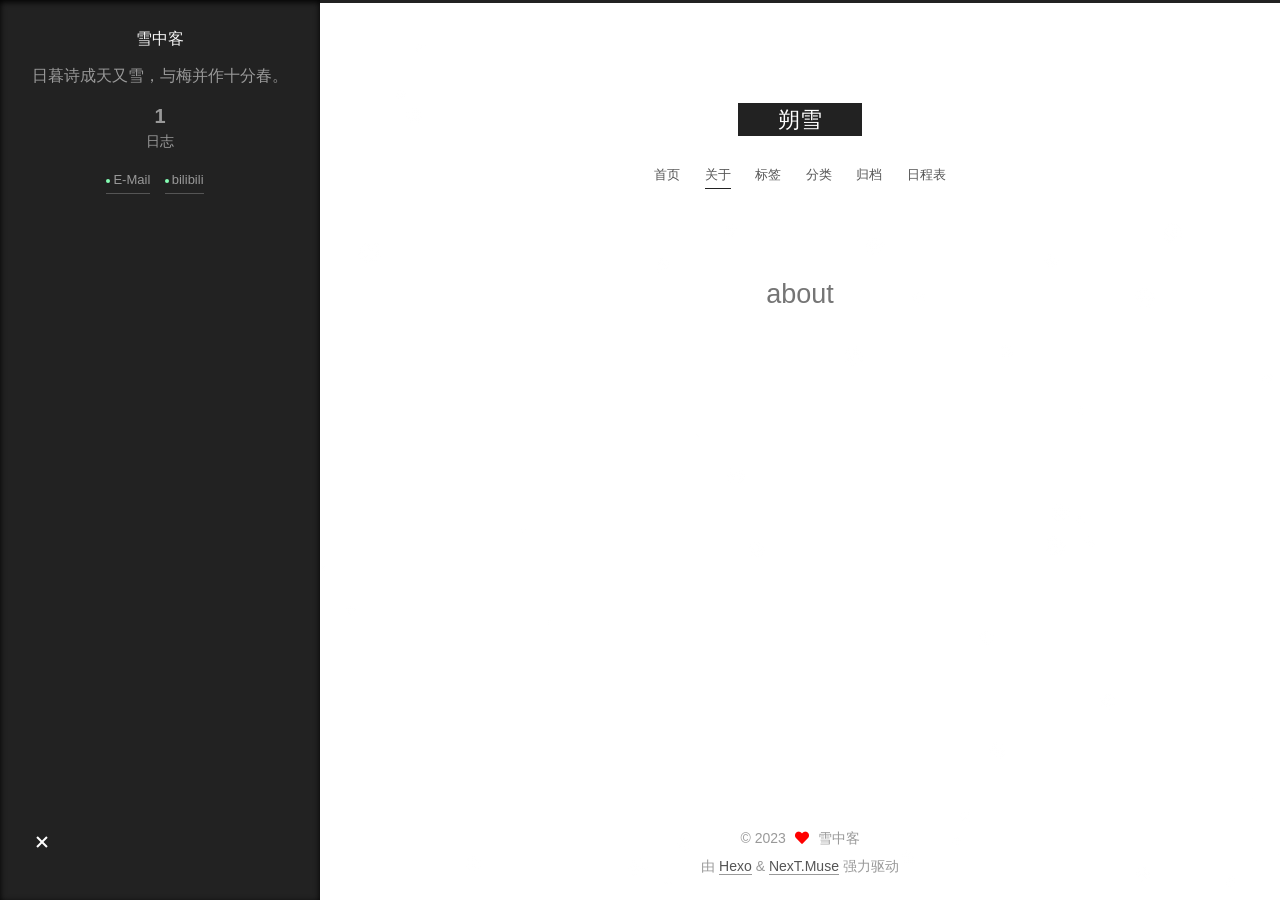
==== about/index.html @ 0c31af94 "Site updated: 2023-11-02 20:45:07" ====
<!DOCTYPE html>
<html lang="zh-CN">
<head>
  <meta charset="UTF-8">
<meta name="viewport" content="width=device-width, initial-scale=1, maximum-scale=2">
<meta name="theme-color" content="#222">
<meta name="generator" content="Hexo 7.0.0">
  <link rel="apple-touch-icon" sizes="180x180" href="/images/apple-touch-icon-next.png">
  <link rel="icon" type="image/png" sizes="32x32" href="/images/favicon-32x32-next.png">
  <link rel="icon" type="image/png" sizes="16x16" href="/images/favicon-16x16-next.png">
  <link rel="mask-icon" href="/images/logo.svg" color="#222">

<link rel="stylesheet" href="/css/main.css">

<link rel="stylesheet" href="//fonts.googleapis.com/css?family=Noto Serif SC:300,300italic,400,400italic,700,700italic&display=swap&subset=latin,latin-ext">
<link rel="stylesheet" href="/lib/font-awesome/css/all.min.css">

<script id="hexo-configurations">
    var NexT = window.NexT || {};
    var CONFIG = {"hostname":"example.com","root":"/","scheme":"Muse","version":"7.8.0","exturl":false,"sidebar":{"position":"left","display":"always","padding":18,"offset":12,"onmobile":false},"copycode":{"enable":false,"show_result":false,"style":null},"back2top":{"enable":true,"sidebar":false,"scrollpercent":false},"bookmark":{"enable":false,"color":"#222","save":"auto"},"fancybox":false,"mediumzoom":false,"lazyload":false,"pangu":false,"comments":{"style":"tabs","active":null,"storage":true,"lazyload":false,"nav":null},"algolia":{"hits":{"per_page":10},"labels":{"input_placeholder":"Search for Posts","hits_empty":"We didn't find any results for the search: ${query}","hits_stats":"${hits} results found in ${time} ms"}},"localsearch":{"enable":false,"trigger":"auto","top_n_per_article":1,"unescape":false,"preload":false},"motion":{"enable":true,"async":false,"transition":{"post_block":"fadeIn","post_header":"slideDownIn","post_body":"slideDownIn","coll_header":"slideLeftIn","sidebar":"slideUpIn"}},"path":"search.xml"};
  </script>

  <meta name="description" content="日暮诗成天又雪，与梅并作十分春。">
<meta property="og:type" content="website">
<meta property="og:title" content="about">
<meta property="og:url" content="http://example.com/about/index.html">
<meta property="og:site_name" content="朔雪">
<meta property="og:description" content="日暮诗成天又雪，与梅并作十分春。">
<meta property="og:locale" content="zh_CN">
<meta property="article:published_time" content="2023-11-02T12:35:15.000Z">
<meta property="article:modified_time" content="2023-11-02T12:35:15.923Z">
<meta property="article:author" content="雪中客">
<meta name="twitter:card" content="summary">

<link rel="canonical" href="http://example.com/about/">


<script id="page-configurations">
  // https://hexo.io/docs/variables.html
  CONFIG.page = {
    sidebar: "",
    isHome : false,
    isPost : false,
    lang   : 'zh-CN'
  };
</script>

  <title>about | 朔雪
</title>
  






  <noscript>
  <style>
  .use-motion .brand,
  .use-motion .menu-item,
  .sidebar-inner,
  .use-motion .post-block,
  .use-motion .pagination,
  .use-motion .comments,
  .use-motion .post-header,
  .use-motion .post-body,
  .use-motion .collection-header { opacity: initial; }

  .use-motion .site-title,
  .use-motion .site-subtitle {
    opacity: initial;
    top: initial;
  }

  .use-motion .logo-line-before i { left: initial; }
  .use-motion .logo-line-after i { right: initial; }
  </style>
</noscript>

</head>

<body itemscope itemtype="http://schema.org/WebPage">
  <div class="container use-motion">
    <div class="headband"></div>

    <header class="header" itemscope itemtype="http://schema.org/WPHeader">
      <div class="header-inner"><div class="site-brand-container">
  <div class="site-nav-toggle">
    <div class="toggle" aria-label="切换导航栏">
      <span class="toggle-line toggle-line-first"></span>
      <span class="toggle-line toggle-line-middle"></span>
      <span class="toggle-line toggle-line-last"></span>
    </div>
  </div>

  <div class="site-meta">

    <a href="/" class="brand" rel="start">
      <span class="logo-line-before"><i></i></span>
      <h1 class="site-title">朔雪</h1>
      <span class="logo-line-after"><i></i></span>
    </a>
  </div>

  <div class="site-nav-right">
    <div class="toggle popup-trigger">
    </div>
  </div>
</div>




<nav class="site-nav">
  <ul id="menu" class="main-menu menu">
        <li class="menu-item menu-item-home">

    <a href="/" rel="section">首页</a>

  </li>
        <li class="menu-item menu-item-about">

    <a href="/about/" rel="section">关于</a>

  </li>
        <li class="menu-item menu-item-tags">

    <a href="/tags/" rel="section">标签</a>

  </li>
        <li class="menu-item menu-item-categories">

    <a href="/categories/" rel="section">分类</a>

  </li>
        <li class="menu-item menu-item-archives">

    <a href="/archives/" rel="section">归档</a>

  </li>
        <li class="menu-item menu-item-schedule">

    <a href="/schedule/" rel="section">日程表</a>

  </li>
  </ul>
</nav>




</div>
    </header>

    
  <div class="back-to-top">
    <i class="fa fa-arrow-up"></i>
    <span>0%</span>
  </div>


    <main class="main">
      <div class="main-inner">
        <div class="content-wrap">
          
  
  

          <div class="content page posts-expand">
            

    
    
    
    <div class="post-block" lang="zh-CN">
      <header class="post-header">

<h1 class="post-title" itemprop="name headline">about
</h1>

<div class="post-meta">
  

</div>

</header>

      
      
      
      <div class="post-body">
          
      </div>
      
      
      
    </div>
    

    
    
    


          </div>
          

<script>
  window.addEventListener('tabs:register', () => {
    let { activeClass } = CONFIG.comments;
    if (CONFIG.comments.storage) {
      activeClass = localStorage.getItem('comments_active') || activeClass;
    }
    if (activeClass) {
      let activeTab = document.querySelector(`a[href="#comment-${activeClass}"]`);
      if (activeTab) {
        activeTab.click();
      }
    }
  });
  if (CONFIG.comments.storage) {
    window.addEventListener('tabs:click', event => {
      if (!event.target.matches('.tabs-comment .tab-content .tab-pane')) return;
      let commentClass = event.target.classList[1];
      localStorage.setItem('comments_active', commentClass);
    });
  }
</script>

        </div>
          
  
  <div class="toggle sidebar-toggle">
    <span class="toggle-line toggle-line-first"></span>
    <span class="toggle-line toggle-line-middle"></span>
    <span class="toggle-line toggle-line-last"></span>
  </div>

  <aside class="sidebar">
    <div class="sidebar-inner">

      <ul class="sidebar-nav motion-element">
        <li class="sidebar-nav-toc">
          文章目录
        </li>
        <li class="sidebar-nav-overview">
          站点概览
        </li>
      </ul>

      <!--noindex-->
      <div class="post-toc-wrap sidebar-panel">
      </div>
      <!--/noindex-->

      <div class="site-overview-wrap sidebar-panel">
        <div class="site-author motion-element" itemprop="author" itemscope itemtype="http://schema.org/Person">
  <p class="site-author-name" itemprop="name">雪中客</p>
  <div class="site-description" itemprop="description">日暮诗成天又雪，与梅并作十分春。</div>
</div>
<div class="site-state-wrap motion-element">
  <nav class="site-state">
      <div class="site-state-item site-state-posts">
          <a href="/archives/">
        
          <span class="site-state-item-count">1</span>
          <span class="site-state-item-name">日志</span>
        </a>
      </div>
  </nav>
</div>
  <div class="links-of-author motion-element">
      <span class="links-of-author-item">
        <a href="/shuoxue2023@163.com" title="E-Mail → shuoxue2023@163.com">E-Mail</a>
      </span>
      <span class="links-of-author-item">
        <a href="https://space.bilibili.com/1996115089" title="bilibili → https:&#x2F;&#x2F;space.bilibili.com&#x2F;1996115089" rel="noopener" target="_blank">bilibili</a>
      </span>
  </div>



      </div>

    </div>
  </aside>
  <div id="sidebar-dimmer"></div>


      </div>
    </main>

    <footer class="footer">
      <div class="footer-inner">
        

        

<div class="copyright">
  
  &copy; 
  <span itemprop="copyrightYear">2023</span>
  <span class="with-love">
    <i class="fa fa-heart"></i>
  </span>
  <span class="author" itemprop="copyrightHolder">雪中客</span>
</div>
  <div class="powered-by">由 <a href="https://hexo.io/" class="theme-link" rel="noopener" target="_blank">Hexo</a> & <a href="https://muse.theme-next.org/" class="theme-link" rel="noopener" target="_blank">NexT.Muse</a> 强力驱动
  </div>

        








      </div>
    </footer>
  </div>

  
  <script src="/lib/anime.min.js"></script>
  <script src="/lib/velocity/velocity.min.js"></script>
  <script src="/lib/velocity/velocity.ui.min.js"></script>

<script src="/js/utils.js"></script>

<script src="/js/motion.js"></script>


<script src="/js/schemes/muse.js"></script>


<script src="/js/next-boot.js"></script>




  















  

  

</body>
</html>

<script type="text/javascript" src="\js\snow.js"></script>
---- css/main.css ----
:root {
  --body-bg-color: #fff;
  --content-bg-color: #fff;
  --card-bg-color: #f5f5f5;
  --text-color: #555;
  --blockquote-color: #666;
  --link-color: #555;
  --link-hover-color: #222;
  --brand-color: #fff;
  --brand-hover-color: #fff;
  --table-row-odd-bg-color: #f9f9f9;
  --table-row-hover-bg-color: #f5f5f5;
  --menu-item-bg-color: #f5f5f5;
  --btn-default-bg: #222;
  --btn-default-color: #fff;
  --btn-default-border-color: #222;
  --btn-default-hover-bg: #fff;
  --btn-default-hover-color: #222;
  --btn-default-hover-border-color: #222;
}
html {
  line-height: 1.15; /* 1 */
  -webkit-text-size-adjust: 100%; /* 2 */
}
body {
  margin: 0;
}
main {
  display: block;
}
h1 {
  font-size: 2em;
  margin: 0.67em 0;
}
hr {
  box-sizing: content-box; /* 1 */
  height: 0; /* 1 */
  overflow: visible; /* 2 */
}
pre {
  font-family: monospace, monospace; /* 1 */
  font-size: 1em; /* 2 */
}
a {
  background: transparent;
}
abbr[title] {
  border-bottom: none; /* 1 */
  text-decoration: underline; /* 2 */
  text-decoration: underline dotted; /* 2 */
}
b,
strong {
  font-weight: bolder;
}
code,
kbd,
samp {
  font-family: monospace, monospace; /* 1 */
  font-size: 1em; /* 2 */
}
small {
  font-size: 80%;
}
sub,
sup {
  font-size: 75%;
  line-height: 0;
  position: relative;
  vertical-align: baseline;
}
sub {
  bottom: -0.25em;
}
sup {
  top: -0.5em;
}
img {
  border-style: none;
}
button,
input,
optgroup,
select,
textarea {
  font-family: inherit; /* 1 */
  font-size: 100%; /* 1 */
  line-height: 1.15; /* 1 */
  margin: 0; /* 2 */
}
button,
input {
/* 1 */
  overflow: visible;
}
button,
select {
/* 1 */
  text-transform: none;
}
button,
[type='button'],
[type='reset'],
[type='submit'] {
  -webkit-appearance: button;
}
button::-moz-focus-inner,
[type='button']::-moz-focus-inner,
[type='reset']::-moz-focus-inner,
[type='submit']::-moz-focus-inner {
  border-style: none;
  padding: 0;
}
button:-moz-focusring,
[type='button']:-moz-focusring,
[type='reset']:-moz-focusring,
[type='submit']:-moz-focusring {
  outline: 1px dotted ButtonText;
}
fieldset {
  padding: 0.35em 0.75em 0.625em;
}
legend {
  box-sizing: border-box; /* 1 */
  color: inherit; /* 2 */
  display: table; /* 1 */
  max-width: 100%; /* 1 */
  padding: 0; /* 3 */
  white-space: normal; /* 1 */
}
progress {
  vertical-align: baseline;
}
textarea {
  overflow: auto;
}
[type='checkbox'],
[type='radio'] {
  box-sizing: border-box; /* 1 */
  padding: 0; /* 2 */
}
[type='number']::-webkit-inner-spin-button,
[type='number']::-webkit-outer-spin-button {
  height: auto;
}
[type='search'] {
  outline-offset: -2px; /* 2 */
  -webkit-appearance: textfield; /* 1 */
}
[type='search']::-webkit-search-decoration {
  -webkit-appearance: none;
}
::-webkit-file-upload-button {
  font: inherit; /* 2 */
  -webkit-appearance: button; /* 1 */
}
details {
  display: block;
}
summary {
  display: list-item;
}
template {
  display: none;
}
[hidden] {
  display: none;
}
::selection {
  background: #262a30;
  color: #eee;
}
html,
body {
  height: 100%;
}
body {
  background: var(--body-bg-color);
  color: var(--text-color);
  font-family: 'Lato', "PingFang SC", "Microsoft YaHei", sans-serif;
  font-size: 1em;
  line-height: 2;
}
@media (max-width: 991px) {
  body {
    padding-left: 0 !important;
    padding-right: 0 !important;
  }
}
h1,
h2,
h3,
h4,
h5,
h6 {
  font-family: 'Lato', "PingFang SC", "Microsoft YaHei", sans-serif;
  font-weight: bold;
  line-height: 1.5;
  margin: 20px 0 15px;
}
h1 {
  font-size: 1.5em;
}
h2 {
  font-size: 1.375em;
}
h3 {
  font-size: 1.25em;
}
h4 {
  font-size: 1.125em;
}
h5 {
  font-size: 1em;
}
h6 {
  font-size: 0.875em;
}
p {
  margin: 0 0 20px 0;
}
a,
span.exturl {
  border-bottom: 1px solid #999;
  color: var(--link-color);
  outline: 0;
  text-decoration: none;
  overflow-wrap: break-word;
  word-wrap: break-word;
  cursor: pointer;
}
a:hover,
span.exturl:hover {
  border-bottom-color: var(--link-hover-color);
  color: var(--link-hover-color);
}
iframe,
img,
video {
  display: block;
  margin-left: auto;
  margin-right: auto;
  max-width: 100%;
}
hr {
  background-image: repeating-linear-gradient(-45deg, #ddd, #ddd 4px, transparent 4px, transparent 8px);
  border: 0;
  height: 3px;
  margin: 40px 0;
}
blockquote {
  border-left: 4px solid #ddd;
  color: var(--blockquote-color);
  margin: 0;
  padding: 0 15px;
}
blockquote cite::before {
  content: '-';
  padding: 0 5px;
}
dt {
  font-weight: bold;
}
dd {
  margin: 0;
  padding: 0;
}
kbd {
  background-color: #f5f5f5;
  background-image: linear-gradient(#eee, #fff, #eee);
  border: 1px solid #ccc;
  border-radius: 0.2em;
  box-shadow: 0.1em 0.1em 0.2em rgba(0,0,0,0.1);
  color: #555;
  font-family: inherit;
  padding: 0.1em 0.3em;
  white-space: nowrap;
}
.table-container {
  overflow: auto;
}
table {
  border-collapse: collapse;
  border-spacing: 0;
  font-size: 0.875em;
  margin: 0 0 20px 0;
  width: 100%;
}
tbody tr:nth-of-type(odd) {
  background: var(--table-row-odd-bg-color);
}
tbody tr:hover {
  background: var(--table-row-hover-bg-color);
}
caption,
th,
td {
  font-weight: normal;
  padding: 8px;
  vertical-align: middle;
}
th,
td {
  border: 1px solid #ddd;
  border-bottom: 3px solid #ddd;
}
th {
  font-weight: 700;
  padding-bottom: 10px;
}
td {
  border-bottom-width: 1px;
}
.btn {
  background: var(--btn-default-bg);
  border: 2px solid var(--btn-default-border-color);
  border-radius: 0;
  color: var(--btn-default-color);
  display: inline-block;
  font-size: 0.875em;
  line-height: 2;
  padding: 0 20px;
  text-decoration: none;
  transition-property: background-color;
  transition-delay: 0s;
  transition-duration: 0.2s;
  transition-timing-function: ease-in-out;
}
.btn:hover {
  background: var(--btn-default-hover-bg);
  border-color: var(--btn-default-hover-border-color);
  color: var(--btn-default-hover-color);
}
.btn + .btn {
  margin: 0 0 8px 8px;
}
.btn .fa-fw {
  text-align: left;
  width: 1.285714285714286em;
}
.toggle {
  line-height: 0;
}
.toggle .toggle-line {
  background: #fff;
  display: inline-block;
  height: 2px;
  left: 0;
  position: relative;
  top: 0;
  transition: all 0.4s;
  vertical-align: top;
  width: 100%;
}
.toggle .toggle-line:not(:first-child) {
  margin-top: 3px;
}
.toggle.toggle-arrow .toggle-line-first {
  left: 50%;
  top: 2px;
  transform: rotate(45deg);
  width: 50%;
}
.toggle.toggle-arrow .toggle-line-middle {
  left: 2px;
  width: 90%;
}
.toggle.toggle-arrow .toggle-line-last {
  left: 50%;
  top: -2px;
  transform: rotate(-45deg);
  width: 50%;
}
.toggle.toggle-close .toggle-line-first {
  transform: rotate(-45deg);
  top: 5px;
}
.toggle.toggle-close .toggle-line-middle {
  opacity: 0;
}
.toggle.toggle-close .toggle-line-last {
  transform: rotate(45deg);
  top: -5px;
}
.highlight,
pre {
  background: #f7f7f7;
  color: #4d4d4c;
  line-height: 1.6;
  margin: 0 auto 20px;
}
pre,
code {
  font-family: consolas, Menlo, monospace, "PingFang SC", "Microsoft YaHei";
}
code {
  background: #eee;
  border-radius: 3px;
  color: #555;
  padding: 2px 4px;
  overflow-wrap: break-word;
  word-wrap: break-word;
}
.highlight *::selection {
  background: #d6d6d6;
}
.highlight pre {
  border: 0;
  margin: 0;
  padding: 10px 0;
}
.highlight table {
  border: 0;
  margin: 0;
  width: auto;
}
.highlight td {
  border: 0;
  padding: 0;
}
.highlight figcaption {
  background: #eff2f3;
  color: #4d4d4c;
  display: flex;
  font-size: 0.875em;
  justify-content: space-between;
  line-height: 1.2;
  padding: 0.5em;
}
.highlight figcaption a {
  color: #4d4d4c;
}
.highlight figcaption a:hover {
  border-bottom-color: #4d4d4c;
}
.highlight .gutter {
  -moz-user-select: none;
  -ms-user-select: none;
  -webkit-user-select: none;
  user-select: none;
}
.highlight .gutter pre {
  background: #eff2f3;
  color: #869194;
  padding-left: 10px;
  padding-right: 10px;
  text-align: right;
}
.highlight .code pre {
  background: #f7f7f7;
  padding-left: 10px;
  width: 100%;
}
.gist table {
  width: auto;
}
.gist table td {
  border: 0;
}
pre {
  overflow: auto;
  padding: 10px;
}
pre code {
  background: none;
  color: #4d4d4c;
  font-size: 0.875em;
  padding: 0;
  text-shadow: none;
}
pre .deletion {
  background: #fdd;
}
pre .addition {
  background: #dfd;
}
pre .meta {
  color: #eab700;
  -moz-user-select: none;
  -ms-user-select: none;
  -webkit-user-select: none;
  user-select: none;
}
pre .comment {
  color: #8e908c;
}
pre .variable,
pre .attribute,
pre .tag,
pre .name,
pre .regexp,
pre .ruby .constant,
pre .xml .tag .title,
pre .xml .pi,
pre .xml .doctype,
pre .html .doctype,
pre .css .id,
pre .css .class,
pre .css .pseudo {
  color: #c82829;
}
pre .number,
pre .preprocessor,
pre .built_in,
pre .builtin-name,
pre .literal,
pre .params,
pre .constant,
pre .command {
  color: #f5871f;
}
pre .ruby .class .title,
pre .css .rules .attribute,
pre .string,
pre .symbol,
pre .value,
pre .inheritance,
pre .header,
pre .ruby .symbol,
pre .xml .cdata,
pre .special,
pre .formula {
  color: #718c00;
}
pre .title,
pre .css .hexcolor {
  color: #3e999f;
}
pre .function,
pre .python .decorator,
pre .python .title,
pre .ruby .function .title,
pre .ruby .title .keyword,
pre .perl .sub,
pre .javascript .title,
pre .coffeescript .title {
  color: #4271ae;
}
pre .keyword,
pre .javascript .function {
  color: #8959a8;
}
.blockquote-center {
  border-left: none;
  margin: 40px 0;
  padding: 0;
  position: relative;
  text-align: center;
}
.blockquote-center .fa {
  display: block;
  opacity: 0.6;
  position: absolute;
  width: 100%;
}
.blockquote-center .fa-quote-left {
  border-top: 1px solid #ccc;
  text-align: left;
  top: -20px;
}
.blockquote-center .fa-quote-right {
  border-bottom: 1px solid #ccc;
  text-align: right;
  bottom: -20px;
}
.blockquote-center p,
.blockquote-center div {
  text-align: center;
}
.post-body .group-picture img {
  margin: 0 auto;
  padding: 0 3px;
}
.group-picture-row {
  margin-bottom: 6px;
  overflow: hidden;
}
.group-picture-column {
  float: left;
  margin-bottom: 10px;
}
.post-body .label {
  color: #555;
  display: inline;
  padding: 0 2px;
}
.post-body .label.default {
  background: #f0f0f0;
}
.post-body .label.primary {
  background: #efe6f7;
}
.post-body .label.info {
  background: #e5f2f8;
}
.post-body .label.success {
  background: #e7f4e9;
}
.post-body .label.warning {
  background: #fcf6e1;
}
.post-body .label.danger {
  background: #fae8eb;
}
.post-body .tabs {
  margin-bottom: 20px;
}
.post-body .tabs,
.tabs-comment {
  display: block;
  padding-top: 10px;
  position: relative;
}
.post-body .tabs ul.nav-tabs,
.tabs-comment ul.nav-tabs {
  display: flex;
  flex-wrap: wrap;
  margin: 0;
  margin-bottom: -1px;
  padding: 0;
}
@media (max-width: 413px) {
  .post-body .tabs ul.nav-tabs,
  .tabs-comment ul.nav-tabs {
    display: block;
    margin-bottom: 5px;
  }
}
.post-body .tabs ul.nav-tabs li.tab,
.tabs-comment ul.nav-tabs li.tab {
  border-bottom: 1px solid #ddd;
  border-left: 1px solid transparent;
  border-right: 1px solid transparent;
  border-top: 3px solid transparent;
  flex-grow: 1;
  list-style-type: none;
  border-radius: 0 0 0 0;
}
@media (max-width: 413px) {
  .post-body .tabs ul.nav-tabs li.tab,
  .tabs-comment ul.nav-tabs li.tab {
    border-bottom: 1px solid transparent;
    border-left: 3px solid transparent;
    border-right: 1px solid transparent;
    border-top: 1px solid transparent;
  }
}
@media (max-width: 413px) {
  .post-body .tabs ul.nav-tabs li.tab,
  .tabs-comment ul.nav-tabs li.tab {
    border-radius: 0;
  }
}
.post-body .tabs ul.nav-tabs li.tab a,
.tabs-comment ul.nav-tabs li.tab a {
  border-bottom: initial;
  display: block;
  line-height: 1.8;
  outline: 0;
  padding: 0.25em 0.75em;
  text-align: center;
  transition-delay: 0s;
  transition-duration: 0.2s;
  transition-timing-function: ease-out;
}
.post-body .tabs ul.nav-tabs li.tab a i,
.tabs-comment ul.nav-tabs li.tab a i {
  width: 1.285714285714286em;
}
.post-body .tabs ul.nav-tabs li.tab.active,
.tabs-comment ul.nav-tabs li.tab.active {
  border-bottom: 1px solid transparent;
  border-left: 1px solid #ddd;
  border-right: 1px solid #ddd;
  border-top: 3px solid #fc6423;
}
@media (max-width: 413px) {
  .post-body .tabs ul.nav-tabs li.tab.active,
  .tabs-comment ul.nav-tabs li.tab.active {
    border-bottom: 1px solid #ddd;
    border-left: 3px solid #fc6423;
    border-right: 1px solid #ddd;
    border-top: 1px solid #ddd;
  }
}
.post-body .tabs ul.nav-tabs li.tab.active a,
.tabs-comment ul.nav-tabs li.tab.active a {
  color: var(--link-color);
  cursor: default;
}
.post-body .tabs .tab-content .tab-pane,
.tabs-comment .tab-content .tab-pane {
  border: 1px solid #ddd;
  border-top: 0;
  padding: 20px 20px 0 20px;
  border-radius: 0;
}
.post-body .tabs .tab-content .tab-pane:not(.active),
.tabs-comment .tab-content .tab-pane:not(.active) {
  display: none;
}
.post-body .tabs .tab-content .tab-pane.active,
.tabs-comment .tab-content .tab-pane.active {
  display: block;
}
.post-body .tabs .tab-content .tab-pane.active:nth-of-type(1),
.tabs-comment .tab-content .tab-pane.active:nth-of-type(1) {
  border-radius: 0 0 0 0;
}
@media (max-width: 413px) {
  .post-body .tabs .tab-content .tab-pane.active:nth-of-type(1),
  .tabs-comment .tab-content .tab-pane.active:nth-of-type(1) {
    border-radius: 0;
  }
}
.post-body .note {
  border-radius: 3px;
  margin-bottom: 20px;
  padding: 1em;
  position: relative;
  border: 1px solid #eee;
  border-left-width: 5px;
}
.post-body .note h2,
.post-body .note h3,
.post-body .note h4,
.post-body .note h5,
.post-body .note h6 {
  margin-top: 0;
  border-bottom: initial;
  margin-bottom: 0;
  padding-top: 0;
}
.post-body .note p:first-child,
.post-body .note ul:first-child,
.post-body .note ol:first-child,
.post-body .note table:first-child,
.post-body .note pre:first-child,
.post-body .note blockquote:first-child,
.post-body .note img:first-child {
  margin-top: 0;
}
.post-body .note p:last-child,
.post-body .note ul:last-child,
.post-body .note ol:last-child,
.post-body .note table:last-child,
.post-body .note pre:last-child,
.post-body .note blockquote:last-child,
.post-body .note img:last-child {
  margin-bottom: 0;
}
.post-body .note.default {
  border-left-color: #777;
}
.post-body .note.default h2,
.post-body .note.default h3,
.post-body .note.default h4,
.post-body .note.default h5,
.post-body .note.default h6 {
  color: #777;
}
.post-body .note.primary {
  border-left-color: #6f42c1;
}
.post-body .note.primary h2,
.post-body .note.primary h3,
.post-body .note.primary h4,
.post-body .note.primary h5,
.post-body .note.primary h6 {
  color: #6f42c1;
}
.post-body .note.info {
  border-left-color: #428bca;
}
.post-body .note.info h2,
.post-body .note.info h3,
.post-body .note.info h4,
.post-body .note.info h5,
.post-body .note.info h6 {
  color: #428bca;
}
.post-body .note.success {
  border-left-color: #5cb85c;
}
.post-body .note.success h2,
.post-body .note.success h3,
.post-body .note.success h4,
.post-body .note.success h5,
.post-body .note.success h6 {
  color: #5cb85c;
}
.post-body .note.warning {
  border-left-color: #f0ad4e;
}
.post-body .note.warning h2,
.post-body .note.warning h3,
.post-body .note.warning h4,
.post-body .note.warning h5,
.post-body .note.warning h6 {
  color: #f0ad4e;
}
.post-body .note.danger {
  border-left-color: #d9534f;
}
.post-body .note.danger h2,
.post-body .note.danger h3,
.post-body .note.danger h4,
.post-body .note.danger h5,
.post-body .note.danger h6 {
  color: #d9534f;
}
.pagination .prev,
.pagination .next,
.pagination .page-number,
.pagination .space {
  display: inline-block;
  margin: 0 10px;
  padding: 0 11px;
  position: relative;
  top: -1px;
}
@media (max-width: 767px) {
  .pagination .prev,
  .pagination .next,
  .pagination .page-number,
  .pagination .space {
    margin: 0 5px;
  }
}
.pagination {
  border-top: 1px solid #eee;
  margin: 120px 0 0;
  text-align: center;
}
.pagination .prev,
.pagination .next,
.pagination .page-number {
  border-bottom: 0;
  border-top: 1px solid #eee;
  transition-property: border-color;
  transition-delay: 0s;
  transition-duration: 0.2s;
  transition-timing-function: ease-in-out;
}
.pagination .prev:hover,
.pagination .next:hover,
.pagination .page-number:hover {
  border-top-color: #222;
}
.pagination .space {
  margin: 0;
  padding: 0;
}
.pagination .prev {
  margin-left: 0;
}
.pagination .next {
  margin-right: 0;
}
.pagination .page-number.current {
  background: #ccc;
  border-top-color: #ccc;
  color: #fff;
}
@media (max-width: 767px) {
  .pagination {
    border-top: none;
  }
  .pagination .prev,
  .pagination .next,
  .pagination .page-number {
    border-bottom: 1px solid #eee;
    border-top: 0;
    margin-bottom: 10px;
    padding: 0 10px;
  }
  .pagination .prev:hover,
  .pagination .next:hover,
  .pagination .page-number:hover {
    border-bottom-color: #222;
  }
}
.comments {
  margin-top: 60px;
  overflow: hidden;
}
.comment-button-group {
  display: flex;
  flex-wrap: wrap-reverse;
  justify-content: center;
  margin: 1em 0;
}
.comment-button-group .comment-button {
  margin: 0.1em 0.2em;
}
.comment-button-group .comment-button.active {
  background: var(--btn-default-hover-bg);
  border-color: var(--btn-default-hover-border-color);
  color: var(--btn-default-hover-color);
}
.comment-position {
  display: none;
}
.comment-position.active {
  display: block;
}
.tabs-comment {
  background: var(--content-bg-color);
  margin-top: 4em;
  padding-top: 0;
}
.tabs-comment .comments {
  border: 0;
  box-shadow: none;
  margin-top: 0;
  padding-top: 0;
}
.container {
  min-height: 100%;
  position: relative;
}
.main-inner {
  margin: 0 auto;
  width: 700px;
}
@media (min-width: 1200px) {
  .main-inner {
    width: 800px;
  }
}
@media (min-width: 1600px) {
  .main-inner {
    width: 900px;
  }
}
@media (max-width: 767px) {
  .content-wrap {
    padding: 0 20px;
  }
}
.header {
  background: transparent;
}
.header-inner {
  margin: 0 auto;
  width: 700px;
}
@media (min-width: 1200px) {
  .header-inner {
    width: 800px;
  }
}
@media (min-width: 1600px) {
  .header-inner {
    width: 900px;
  }
}
.site-brand-container {
  display: flex;
  flex-shrink: 0;
  padding: 0 10px;
}
.headband {
  background: #222;
  height: 3px;
}
.site-meta {
  flex-grow: 1;
  text-align: center;
}
@media (max-width: 767px) {
  .site-meta {
    text-align: center;
  }
}
.brand {
  border-bottom: none;
  color: var(--brand-color);
  display: inline-block;
  line-height: 1.375em;
  padding: 0 40px;
  position: relative;
}
.brand:hover {
  color: var(--brand-hover-color);
}
.site-title {
  font-family: 'Lato', "PingFang SC", "Microsoft YaHei", sans-serif;
  font-size: 1.375em;
  font-weight: normal;
  margin: 0;
}
.site-subtitle {
  color: #999;
  font-size: 0.8125em;
  margin: 10px 0;
}
.use-motion .brand {
  opacity: 0;
}
.use-motion .site-title,
.use-motion .site-subtitle,
.use-motion .custom-logo-image {
  opacity: 0;
  position: relative;
  top: -10px;
}
.site-nav-toggle,
.site-nav-right {
  display: none;
}
@media (max-width: 767px) {
  .site-nav-toggle,
  .site-nav-right {
    display: flex;
    flex-direction: column;
    justify-content: center;
  }
}
.site-nav-toggle .toggle,
.site-nav-right .toggle {
  color: var(--text-color);
  padding: 10px;
  width: 22px;
}
.site-nav-toggle .toggle .toggle-line,
.site-nav-right .toggle .toggle-line {
  background: var(--text-color);
  border-radius: 1px;
}
.site-nav {
  display: block;
}
@media (max-width: 767px) {
  .site-nav {
    clear: both;
    display: none;
  }
}
.site-nav.site-nav-on {
  display: block;
}
.menu {
  margin-top: 20px;
  padding-left: 0;
  text-align: center;
}
.menu-item {
  display: inline-block;
  list-style: none;
  margin: 0 10px;
}
@media (max-width: 767px) {
  .menu-item {
    display: block;
    margin-top: 10px;
  }
  .menu-item.menu-item-search {
    display: none;
  }
}
.menu-item a,
.menu-item span.exturl {
  border-bottom: 0;
  display: block;
  font-size: 0.8125em;
  transition-property: border-color;
  transition-delay: 0s;
  transition-duration: 0.2s;
  transition-timing-function: ease-in-out;
}
@media (hover: none) {
  .menu-item a:hover,
  .menu-item span.exturl:hover {
    border-bottom-color: transparent !important;
  }
}
.menu-item .fa,
.menu-item .fab,
.menu-item .far,
.menu-item .fas {
  margin-right: 8px;
}
.menu-item .badge {
  display: inline-block;
  font-weight: bold;
  line-height: 1;
  margin-left: 0.35em;
  margin-top: 0.35em;
  text-align: center;
  white-space: nowrap;
}
@media (max-width: 767px) {
  .menu-item .badge {
    float: right;
    margin-left: 0;
  }
}
.menu-item-active a,
.menu .menu-item a:hover,
.menu .menu-item span.exturl:hover {
  background: var(--menu-item-bg-color);
}
.use-motion .menu-item {
  opacity: 0;
}
.sidebar {
  background: #222;
  bottom: 0;
  box-shadow: inset 0 2px 6px #000;
  position: fixed;
  top: 0;
}
@media (max-width: 991px) {
  .sidebar {
    display: none;
  }
}
.sidebar-inner {
  color: #999;
  padding: 18px 10px;
  text-align: center;
}
.cc-license {
  margin-top: 10px;
  text-align: center;
}
.cc-license .cc-opacity {
  border-bottom: none;
  opacity: 0.7;
}
.cc-license .cc-opacity:hover {
  opacity: 0.9;
}
.cc-license img {
  display: inline-block;
}
.site-author-image {
  border: 2px solid #333;
  display: block;
  margin: 0 auto;
  max-width: 96px;
  padding: 2px;
}
.site-author-name {
  color: #f5f5f5;
  font-weight: normal;
  margin: 5px 0 0;
  text-align: center;
}
.site-description {
  color: #999;
  font-size: 1em;
  margin-top: 5px;
  text-align: center;
}
.links-of-author {
  margin-top: 15px;
}
.links-of-author a,
.links-of-author span.exturl {
  border-bottom-color: #555;
  display: inline-block;
  font-size: 0.8125em;
  margin-bottom: 10px;
  margin-right: 10px;
  vertical-align: middle;
}
.links-of-author a::before,
.links-of-author span.exturl::before {
  background: #85ffb4;
  border-radius: 50%;
  content: ' ';
  display: inline-block;
  height: 4px;
  margin-right: 3px;
  vertical-align: middle;
  width: 4px;
}
.sidebar-button {
  margin-top: 15px;
}
.sidebar-button a {
  border: 1px solid #fc6423;
  border-radius: 4px;
  color: #fc6423;
  display: inline-block;
  padding: 0 15px;
}
.sidebar-button a .fa,
.sidebar-button a .fab,
.sidebar-button a .far,
.sidebar-button a .fas {
  margin-right: 5px;
}
.sidebar-button a:hover {
  background: #fc6423;
  border: 1px solid #fc6423;
  color: #fff;
}
.sidebar-button a:hover .fa,
.sidebar-button a:hover .fab,
.sidebar-button a:hover .far,
.sidebar-button a:hover .fas {
  color: #fff;
}
.links-of-blogroll {
  font-size: 0.8125em;
  margin-top: 10px;
}
.links-of-blogroll-title {
  font-size: 0.875em;
  font-weight: 600;
  margin-top: 0;
}
.links-of-blogroll-list {
  list-style: none;
  margin: 0;
  padding: 0;
}
#sidebar-dimmer {
  display: none;
}
@media (max-width: 767px) {
  #sidebar-dimmer {
    background: #000;
    display: block;
    height: 100%;
    left: 100%;
    opacity: 0;
    position: fixed;
    top: 0;
    width: 100%;
    z-index: 1100;
  }
  .sidebar-active + #sidebar-dimmer {
    opacity: 0.7;
    transform: translateX(-100%);
    transition: opacity 0.5s;
  }
}
.sidebar-nav {
  margin: 0;
  padding-bottom: 20px;
  padding-left: 0;
}
.sidebar-nav li {
  border-bottom: 1px solid transparent;
  color: #666;
  cursor: pointer;
  display: inline-block;
  font-size: 0.875em;
}
.sidebar-nav li.sidebar-nav-overview {
  margin-left: 10px;
}
.sidebar-nav li:hover {
  color: #f5f5f5;
}
.sidebar-nav .sidebar-nav-active {
  border-bottom-color: #87daff;
  color: #87daff;
}
.sidebar-nav .sidebar-nav-active:hover {
  color: #87daff;
}
.sidebar-panel {
  display: none;
  overflow-x: hidden;
  overflow-y: auto;
}
.sidebar-panel-active {
  display: block;
}
.sidebar-toggle {
  background: #222;
  bottom: 45px;
  cursor: pointer;
  height: 14px;
  left: 30px;
  padding: 5px;
  position: fixed;
  width: 14px;
  z-index: 1300;
}
@media (max-width: 991px) {
  .sidebar-toggle {
    left: 20px;
    opacity: 0.8;
    display: none;
  }
}
.sidebar-toggle:hover .toggle-line {
  background: #87daff;
}
.post-toc {
  font-size: 0.875em;
}
.post-toc ol {
  list-style: none;
  margin: 0;
  padding: 0 2px 5px 10px;
  text-align: left;
}
.post-toc ol > ol {
  padding-left: 0;
}
.post-toc ol a {
  transition-property: all;
  transition-delay: 0s;
  transition-duration: 0.2s;
  transition-timing-function: ease-in-out;
}
.post-toc .nav-item {
  line-height: 1.8;
  overflow: hidden;
  text-overflow: ellipsis;
  white-space: nowrap;
}
.post-toc .nav .nav-child {
  display: none;
}
.post-toc .nav .active > .nav-child {
  display: block;
}
.post-toc .nav .active-current > .nav-child {
  display: block;
}
.post-toc .nav .active-current > .nav-child > .nav-item {
  display: block;
}
.post-toc .nav .active > a {
  border-bottom-color: #87daff;
  color: #87daff;
}
.post-toc .nav .active-current > a {
  color: #87daff;
}
.post-toc .nav .active-current > a:hover {
  color: #87daff;
}
.site-state {
  display: flex;
  justify-content: center;
  line-height: 1.4;
  margin-top: 10px;
  overflow: hidden;
  text-align: center;
  white-space: nowrap;
}
.site-state-item {
  padding: 0 15px;
}
.site-state-item:not(:first-child) {
  border-left: 1px solid #333;
}
.site-state-item a {
  border-bottom: none;
}
.site-state-item-count {
  display: block;
  font-size: 1.25em;
  font-weight: 600;
  text-align: center;
}
.site-state-item-name {
  color: inherit;
  font-size: 0.875em;
}
.footer {
  color: #999;
  font-size: 0.875em;
  padding: 20px 0;
}
.footer.footer-fixed {
  bottom: 0;
  left: 0;
  position: absolute;
  right: 0;
}
.footer-inner {
  box-sizing: border-box;
  margin: 0 auto;
  text-align: center;
  width: 700px;
}
@media (min-width: 1200px) {
  .footer-inner {
    width: 800px;
  }
}
@media (min-width: 1600px) {
  .footer-inner {
    width: 900px;
  }
}
.languages {
  display: inline-block;
  font-size: 1.125em;
  position: relative;
}
.languages .lang-select-label span {
  margin: 0 0.5em;
}
.languages .lang-select {
  height: 100%;
  left: 0;
  opacity: 0;
  position: absolute;
  top: 0;
  width: 100%;
}
.with-love {
  color: #ff0000;
  display: inline-block;
  margin: 0 5px;
}
.powered-by,
.theme-info {
  display: inline-block;
}
@-moz-keyframes iconAnimate {
  0%, 100% {
    transform: scale(1);
  }
  10%, 30% {
    transform: scale(0.9);
  }
  20%, 40%, 60%, 80% {
    transform: scale(1.1);
  }
  50%, 70% {
    transform: scale(1.1);
  }
}
@-webkit-keyframes iconAnimate {
  0%, 100% {
    transform: scale(1);
  }
  10%, 30% {
    transform: scale(0.9);
  }
  20%, 40%, 60%, 80% {
    transform: scale(1.1);
  }
  50%, 70% {
    transform: scale(1.1);
  }
}
@-o-keyframes iconAnimate {
  0%, 100% {
    transform: scale(1);
  }
  10%, 30% {
    transform: scale(0.9);
  }
  20%, 40%, 60%, 80% {
    transform: scale(1.1);
  }
  50%, 70% {
    transform: scale(1.1);
  }
}
@keyframes iconAnimate {
  0%, 100% {
    transform: scale(1);
  }
  10%, 30% {
    transform: scale(0.9);
  }
  20%, 40%, 60%, 80% {
    transform: scale(1.1);
  }
  50%, 70% {
    transform: scale(1.1);
  }
}
.back-to-top {
  font-size: 12px;
  text-align: center;
  transition-delay: 0s;
  transition-duration: 0.2s;
  transition-timing-function: ease-in-out;
}
.back-to-top {
  background: #222;
  bottom: -100px;
  box-sizing: border-box;
  color: #fff;
  cursor: pointer;
  left: 30px;
  opacity: 1;
  padding: 0 6px;
  position: fixed;
  transition-property: bottom;
  z-index: 1300;
  width: 24px;
}
.back-to-top span {
  display: none;
}
.back-to-top:hover {
  color: #87daff;
}
.back-to-top.back-to-top-on {
  bottom: 19px;
}
@media (max-width: 991px) {
  .back-to-top {
    left: 20px;
    opacity: 0.8;
  }
}
.post-body {
  font-family: 'Lato', "PingFang SC", "Microsoft YaHei", sans-serif;
  overflow-wrap: break-word;
  word-wrap: break-word;
}
@media (min-width: 1200px) {
  .post-body {
    font-size: 1.125em;
  }
}
.post-body .exturl .fa {
  font-size: 0.875em;
  margin-left: 4px;
}
.post-body .image-caption,
.post-body .figure .caption {
  color: #999;
  font-size: 0.875em;
  font-weight: bold;
  line-height: 1;
  margin: -20px auto 15px;
  text-align: center;
}
.post-sticky-flag {
  display: inline-block;
  transform: rotate(30deg);
}
.post-button {
  margin-top: 40px;
  text-align: center;
}
.use-motion .post-block,
.use-motion .pagination,
.use-motion .comments {
  opacity: 0;
}
.use-motion .post-header {
  opacity: 0;
}
.use-motion .post-body {
  opacity: 0;
}
.use-motion .collection-header {
  opacity: 0;
}
.posts-collapse {
  margin-left: 35px;
  position: relative;
}
@media (max-width: 767px) {
  .posts-collapse {
    margin-left: 0px;
    margin-right: 0px;
  }
}
.posts-collapse .collection-title {
  font-size: 1.125em;
  position: relative;
}
.posts-collapse .collection-title::before {
  background: #999;
  border: 1px solid #fff;
  border-radius: 50%;
  content: ' ';
  height: 10px;
  left: 0;
  margin-left: -6px;
  margin-top: -4px;
  position: absolute;
  top: 50%;
  width: 10px;
}
.posts-collapse .collection-year {
  font-size: 1.5em;
  font-weight: bold;
  margin: 60px 0;
  position: relative;
}
.posts-collapse .collection-year::before {
  background: #bbb;
  border-radius: 50%;
  content: ' ';
  height: 8px;
  left: 0;
  margin-left: -4px;
  margin-top: -4px;
  position: absolute;
  top: 50%;
  width: 8px;
}
.posts-collapse .collection-header {
  display: block;
  margin: 0 0 0 20px;
}
.posts-collapse .collection-header small {
  color: #bbb;
  margin-left: 5px;
}
.posts-collapse .post-header {
  border-bottom: 1px dashed #ccc;
  margin: 30px 0;
  padding-left: 15px;
  position: relative;
  transition-property: border;
  transition-delay: 0s;
  transition-duration: 0.2s;
  transition-timing-function: ease-in-out;
}
.posts-collapse .post-header::before {
  background: #bbb;
  border: 1px solid #fff;
  border-radius: 50%;
  content: ' ';
  height: 6px;
  left: 0;
  margin-left: -4px;
  position: absolute;
  top: 0.75em;
  transition-property: background;
  width: 6px;
  transition-delay: 0s;
  transition-duration: 0.2s;
  transition-timing-function: ease-in-out;
}
.posts-collapse .post-header:hover {
  border-bottom-color: #666;
}
.posts-collapse .post-header:hover::before {
  background: #222;
}
.posts-collapse .post-meta {
  display: inline;
  font-size: 0.75em;
  margin-right: 10px;
}
.posts-collapse .post-title {
  display: inline;
}
.posts-collapse .post-title a,
.posts-collapse .post-title span.exturl {
  border-bottom: none;
  color: var(--link-color);
}
.posts-collapse .post-title .fa-external-link-alt {
  font-size: 0.875em;
  margin-left: 5px;
}
.posts-collapse::before {
  background: #f5f5f5;
  content: ' ';
  height: 100%;
  left: 0;
  margin-left: -2px;
  position: absolute;
  top: 1.25em;
  width: 4px;
}
.post-eof {
  background: #ccc;
  height: 1px;
  margin: 80px auto 60px;
  text-align: center;
  width: 8%;
}
.post-block:last-of-type .post-eof {
  display: none;
}
.content {
  padding-top: 40px;
}
@media (min-width: 992px) {
  .post-body {
    text-align: justify;
  }
}
@media (max-width: 991px) {
  .post-body {
    text-align: justify;
  }
}
.post-body h1,
.post-body h2,
.post-body h3,
.post-body h4,
.post-body h5,
.post-body h6 {
  padding-top: 10px;
}
.post-body h1 .header-anchor,
.post-body h2 .header-anchor,
.post-body h3 .header-anchor,
.post-body h4 .header-anchor,
.post-body h5 .header-anchor,
.post-body h6 .header-anchor {
  border-bottom-style: none;
  color: #ccc;
  float: right;
  margin-left: 10px;
  visibility: hidden;
}
.post-body h1 .header-anchor:hover,
.post-body h2 .header-anchor:hover,
.post-body h3 .header-anchor:hover,
.post-body h4 .header-anchor:hover,
.post-body h5 .header-anchor:hover,
.post-body h6 .header-anchor:hover {
  color: inherit;
}
.post-body h1:hover .header-anchor,
.post-body h2:hover .header-anchor,
.post-body h3:hover .header-anchor,
.post-body h4:hover .header-anchor,
.post-body h5:hover .header-anchor,
.post-body h6:hover .header-anchor {
  visibility: visible;
}
.post-body iframe,
.post-body img,
.post-body video {
  margin-bottom: 20px;
}
.post-body .video-container {
  height: 0;
  margin-bottom: 20px;
  overflow: hidden;
  padding-top: 75%;
  position: relative;
  width: 100%;
}
.post-body .video-container iframe,
.post-body .video-container object,
.post-body .video-container embed {
  height: 100%;
  left: 0;
  margin: 0;
  position: absolute;
  top: 0;
  width: 100%;
}
.post-gallery {
  align-items: center;
  display: grid;
  grid-gap: 10px;
  grid-template-columns: 1fr 1fr 1fr;
  margin-bottom: 20px;
}
@media (max-width: 767px) {
  .post-gallery {
    grid-template-columns: 1fr 1fr;
  }
}
.post-gallery a {
  border: 0;
}
.post-gallery img {
  margin: 0;
}
.posts-expand .post-header {
  font-size: 1.125em;
}
.posts-expand .post-title {
  font-size: 1.5em;
  font-weight: normal;
  margin: initial;
  text-align: center;
  overflow-wrap: break-word;
  word-wrap: break-word;
}
.posts-expand .post-title-link {
  border-bottom: none;
  color: var(--link-color);
  display: inline-block;
  position: relative;
  vertical-align: top;
}
.posts-expand .post-title-link::before {
  background: var(--link-color);
  bottom: 0;
  content: '';
  height: 2px;
  left: 0;
  position: absolute;
  transform: scaleX(0);
  visibility: hidden;
  width: 100%;
  transition-delay: 0s;
  transition-duration: 0.2s;
  transition-timing-function: ease-in-out;
}
.posts-expand .post-title-link:hover::before {
  transform: scaleX(1);
  visibility: visible;
}
.posts-expand .post-title-link .fa-external-link-alt {
  font-size: 0.875em;
  margin-left: 5px;
}
.posts-expand .post-meta {
  color: #999;
  font-family: 'Lato', "PingFang SC", "Microsoft YaHei", sans-serif;
  font-size: 0.75em;
  margin: 3px 0 60px 0;
  text-align: center;
}
.posts-expand .post-meta .post-description {
  font-size: 0.875em;
  margin-top: 2px;
}
.posts-expand .post-meta time {
  border-bottom: 1px dashed #999;
  cursor: pointer;
}
.post-meta .post-meta-item + .post-meta-item::before {
  content: '|';
  margin: 0 0.5em;
}
.post-meta-divider {
  margin: 0 0.5em;
}
.post-meta-item-icon {
  margin-right: 3px;
}
@media (max-width: 991px) {
  .post-meta-item-icon {
    display: inline-block;
  }
}
@media (max-width: 991px) {
  .post-meta-item-text {
    display: none;
  }
}
.post-nav {
  border-top: 1px solid #eee;
  display: flex;
  justify-content: space-between;
  margin-top: 15px;
  padding: 10px 5px 0;
}
.post-nav-item {
  flex: 1;
}
.post-nav-item a {
  border-bottom: none;
  display: block;
  font-size: 0.875em;
  line-height: 1.6;
  position: relative;
}
.post-nav-item a:active {
  top: 2px;
}
.post-nav-item .fa {
  font-size: 0.75em;
}
.post-nav-item:first-child {
  margin-right: 15px;
}
.post-nav-item:first-child .fa {
  margin-right: 5px;
}
.post-nav-item:last-child {
  margin-left: 15px;
  text-align: right;
}
.post-nav-item:last-child .fa {
  margin-left: 5px;
}
.rtl.post-body p,
.rtl.post-body a,
.rtl.post-body h1,
.rtl.post-body h2,
.rtl.post-body h3,
.rtl.post-body h4,
.rtl.post-body h5,
.rtl.post-body h6,
.rtl.post-body li,
.rtl.post-body ul,
.rtl.post-body ol {
  direction: rtl;
  font-family: UKIJ Ekran;
}
.rtl.post-title {
  font-family: UKIJ Ekran;
}
.post-tags {
  margin-top: 40px;
  text-align: center;
}
.post-tags a {
  display: inline-block;
  font-size: 0.8125em;
}
.post-tags a:not(:last-child) {
  margin-right: 10px;
}
.post-widgets {
  border-top: 1px solid #eee;
  margin-top: 15px;
  text-align: center;
}
.wp_rating {
  height: 20px;
  line-height: 20px;
  margin-top: 10px;
  padding-top: 6px;
  text-align: center;
}
.social-like {
  display: flex;
  font-size: 0.875em;
  justify-content: center;
  text-align: center;
}
.reward-container {
  margin: 20px auto;
  padding: 10px 0;
  text-align: center;
  width: 90%;
}
.reward-container button {
  background: transparent;
  border: 1px solid #fc6423;
  border-radius: 0;
  color: #fc6423;
  cursor: pointer;
  line-height: 2;
  outline: 0;
  padding: 0 15px;
  vertical-align: text-top;
}
.reward-container button:hover {
  background: #fc6423;
  border: 1px solid transparent;
  color: #fa9366;
}
#qr {
  padding-top: 20px;
}
#qr a {
  border: 0;
}
#qr img {
  display: inline-block;
  margin: 0.8em 2em 0 2em;
  max-width: 100%;
  width: 180px;
}
#qr p {
  text-align: center;
}
.category-all-page .category-all-title {
  text-align: center;
}
.category-all-page .category-all {
  margin-top: 20px;
}
.category-all-page .category-list {
  list-style: none;
  margin: 0;
  padding: 0;
}
.category-all-page .category-list-item {
  margin: 5px 10px;
}
.category-all-page .category-list-count {
  color: #bbb;
}
.category-all-page .category-list-count::before {
  content: ' (';
  display: inline;
}
.category-all-page .category-list-count::after {
  content: ') ';
  display: inline;
}
.category-all-page .category-list-child {
  padding-left: 10px;
}
.event-list {
  padding: 0;
}
.event-list hr {
  background: #222;
  margin: 20px 0 45px 0;
}
.event-list hr::after {
  background: #222;
  color: #fff;
  content: 'NOW';
  display: inline-block;
  font-weight: bold;
  padding: 0 5px;
  text-align: right;
}
.event-list .event {
  background: #222;
  margin: 20px 0;
  min-height: 40px;
  padding: 15px 0 15px 10px;
}
.event-list .event .event-summary {
  color: #fff;
  margin: 0;
  padding-bottom: 3px;
}
.event-list .event .event-summary::before {
  animation: dot-flash 1s alternate infinite ease-in-out;
  color: #fff;
  content: '\f111';
  display: inline-block;
  font-size: 10px;
  margin-right: 25px;
  vertical-align: middle;
  font-family: 'Font Awesome 5 Free';
  font-weight: 900;
}
.event-list .event .event-relative-time {
  color: #bbb;
  display: inline-block;
  font-size: 12px;
  font-weight: normal;
  padding-left: 12px;
}
.event-list .event .event-details {
  color: #fff;
  display: block;
  line-height: 18px;
  margin-left: 56px;
  padding-bottom: 6px;
  padding-top: 3px;
  text-indent: -24px;
}
.event-list .event .event-details::before {
  color: #fff;
  display: inline-block;
  margin-right: 9px;
  text-align: center;
  text-indent: 0;
  width: 14px;
  font-family: 'Font Awesome 5 Free';
  font-weight: 900;
}
.event-list .event .event-details.event-location::before {
  content: '\f041';
}
.event-list .event .event-details.event-duration::before {
  content: '\f017';
}
.event-list .event-past {
  background: #f5f5f5;
}
.event-list .event-past .event-summary,
.event-list .event-past .event-details {
  color: #bbb;
  opacity: 0.9;
}
.event-list .event-past .event-summary::before,
.event-list .event-past .event-details::before {
  animation: none;
  color: #bbb;
}
@-moz-keyframes dot-flash {
  from {
    opacity: 1;
    transform: scale(1);
  }
  to {
    opacity: 0;
    transform: scale(0.8);
  }
}
@-webkit-keyframes dot-flash {
  from {
    opacity: 1;
    transform: scale(1);
  }
  to {
    opacity: 0;
    transform: scale(0.8);
  }
}
@-o-keyframes dot-flash {
  from {
    opacity: 1;
    transform: scale(1);
  }
  to {
    opacity: 0;
    transform: scale(0.8);
  }
}
@keyframes dot-flash {
  from {
    opacity: 1;
    transform: scale(1);
  }
  to {
    opacity: 0;
    transform: scale(0.8);
  }
}
ul.breadcrumb {
  font-size: 0.75em;
  list-style: none;
  margin: 1em 0;
  padding: 0 2em;
  text-align: center;
}
ul.breadcrumb li {
  display: inline;
}
ul.breadcrumb li + li::before {
  content: '/\00a0';
  font-weight: normal;
  padding: 0.5em;
}
ul.breadcrumb li + li:last-child {
  font-weight: bold;
}
.tag-cloud {
  text-align: center;
}
.tag-cloud a {
  display: inline-block;
  margin: 10px;
}
.tag-cloud a:hover {
  color: var(--link-hover-color) !important;
}
@media (max-width: 767px) {
  .header-inner,
  .main-inner,
  .footer-inner {
    width: auto;
  }
}
.header-inner {
  padding-top: 100px;
}
@media (max-width: 767px) {
  .header-inner {
    padding-top: 50px;
  }
}
.main-inner {
  padding-bottom: 60px;
}
.content {
  padding-top: 70px;
}
@media (max-width: 767px) {
  .content {
    padding-top: 35px;
  }
}
embed {
  display: block;
  margin: 0 auto 25px auto;
}
.custom-logo .site-meta-headline {
  text-align: center;
}
.custom-logo .site-title {
  color: #222;
  margin: 10px auto 0;
}
.custom-logo .site-title a {
  border: 0;
}
.custom-logo-image {
  background: #fff;
  margin: 0 auto;
  max-width: 150px;
  padding: 5px;
}
.brand {
  background: var(--btn-default-bg);
}
@media (max-width: 767px) {
  .site-nav {
    border-bottom: 1px solid #ddd;
    border-top: 1px solid #ddd;
    left: 0;
    margin: 0;
    padding: 0;
    width: 100%;
  }
}
@media (max-width: 767px) {
  .menu {
    text-align: left;
  }
}
.menu-item-active a,
.menu .menu-item a:hover,
.menu .menu-item span.exturl:hover {
  background: transparent;
  border-bottom: 1px solid var(--link-hover-color) !important;
}
@media (max-width: 767px) {
  .menu-item-active a,
  .menu .menu-item a:hover,
  .menu .menu-item span.exturl:hover {
    border-bottom: 1px dotted #ddd !important;
  }
}
@media (max-width: 767px) {
  .menu .menu-item {
    margin: 0 10px;
  }
}
.menu .menu-item a,
.menu .menu-item span.exturl {
  border-bottom: 1px solid transparent;
}
@media (max-width: 767px) {
  .menu .menu-item a,
  .menu .menu-item span.exturl {
    padding: 5px 10px;
  }
}
@media (min-width: 768px) {
  .menu .menu-item .fa,
  .menu .menu-item .fab,
  .menu .menu-item .far,
  .menu .menu-item .fas {
    display: block;
    line-height: 2;
    margin-right: 0;
    width: 100%;
  }
}
.menu .menu-item .badge {
  background: #eee;
  padding: 1px 4px;
}
.sub-menu {
  margin: 10px 0;
}
.sub-menu .menu-item {
  display: inline-block;
}
.sidebar {
  left: -320px;
}
.sidebar.sidebar-active {
  left: 0;
}
.sidebar {
  width: 320px;
  z-index: 1200;
  transition-delay: 0s;
  transition-duration: 0.2s;
  transition-timing-function: ease-out;
}
.sidebar a,
.sidebar span.exturl {
  border-bottom-color: #555;
  color: #999;
}
.sidebar a:hover,
.sidebar span.exturl:hover {
  border-bottom-color: #eee;
  color: #eee;
}
.links-of-blogroll-item {
  padding: 2px 10px;
}
.links-of-blogroll-item a,
.links-of-blogroll-item span.exturl {
  box-sizing: border-box;
  display: inline-block;
  max-width: 280px;
  overflow: hidden;
  text-overflow: ellipsis;
  white-space: nowrap;
}
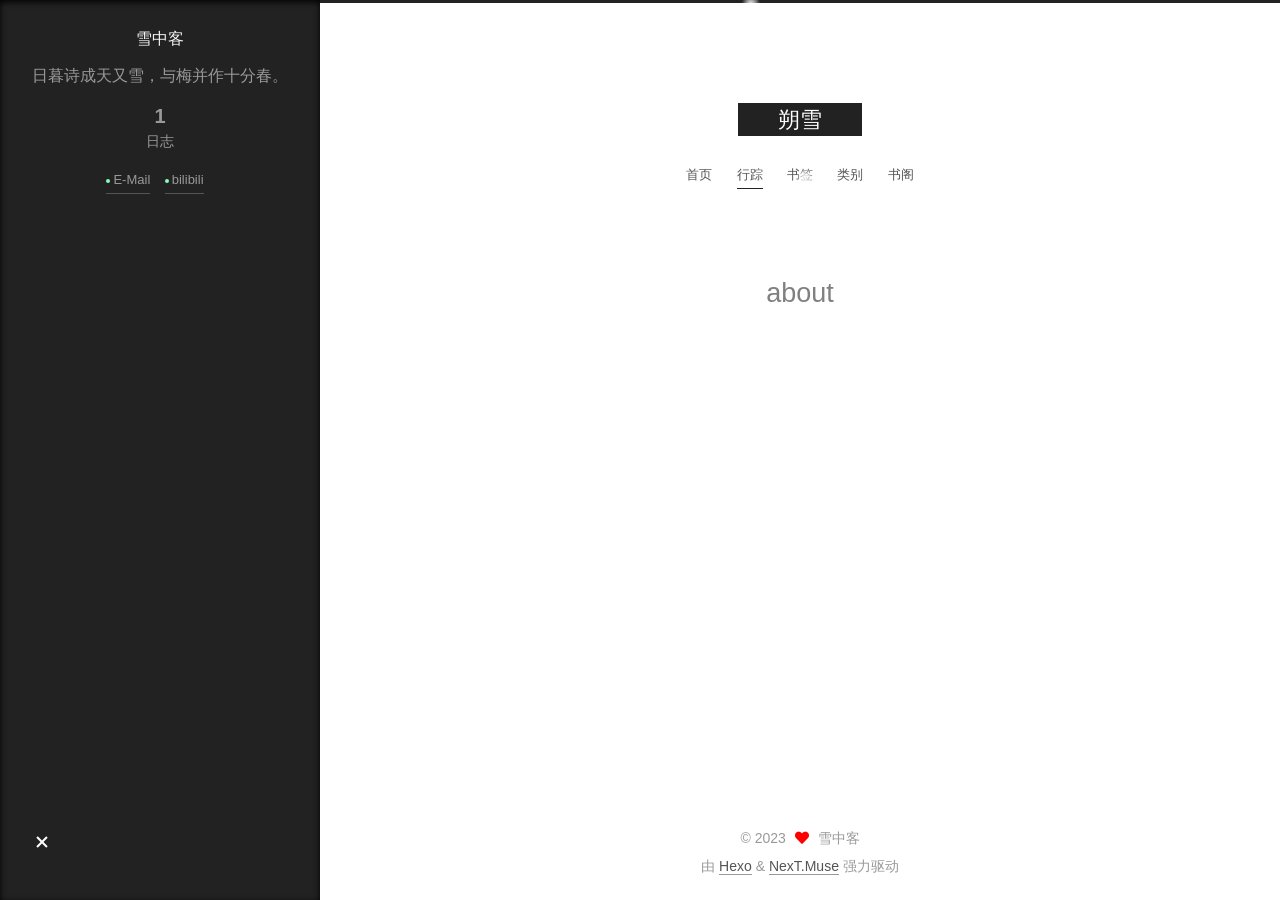
==== commit 608f6dd0: "Site updated: 2023-11-02 20:59:07" ====
--- a/about/index.html
+++ b/about/index.html
@@ -5,10 +5,10 @@
 <meta name="viewport" content="width=device-width, initial-scale=1, maximum-scale=2">
 <meta name="theme-color" content="#222">
 <meta name="generator" content="Hexo 7.0.0">
-  <link rel="apple-touch-icon" sizes="180x180" href="/images/apple-touch-icon-next.png">
-  <link rel="icon" type="image/png" sizes="32x32" href="/images/favicon-32x32-next.png">
-  <link rel="icon" type="image/png" sizes="16x16" href="/images/favicon-16x16-next.png">
-  <link rel="mask-icon" href="/images/logo.svg" color="#222">
+  <link rel="apple-touch-icon" sizes="180x180" href="/images/252d2ffe4d2b9859.png">
+  <link rel="icon" type="image/png" sizes="32x32" href="/images/252d2ffe4d2b9859.png">
+  <link rel="icon" type="image/png" sizes="16x16" href="/images/252d2ffe4d2b9859.png">
+  <link rel="mask-icon" href="/252d2ffe4d2b9859.png" color="#222">
 
 <link rel="stylesheet" href="/css/main.css">
 
@@ -120,27 +120,22 @@
   </li>
         <li class="menu-item menu-item-about">
 
-    <a href="/about/" rel="section">关于</a>
+    <a href="/about/" rel="section">行踪</a>
 
   </li>
         <li class="menu-item menu-item-tags">
 
-    <a href="/tags/" rel="section">标签</a>
+    <a href="/tags/" rel="section">书签</a>
 
   </li>
         <li class="menu-item menu-item-categories">
 
-    <a href="/categories/" rel="section">分类</a>
+    <a href="/categories/" rel="section">类别</a>
 
   </li>
         <li class="menu-item menu-item-archives">
 
-    <a href="/archives/" rel="section">归档</a>
-
-  </li>
-        <li class="menu-item menu-item-schedule">
-
-    <a href="/schedule/" rel="section">日程表</a>
+    <a href="/archives/" rel="section">书阁</a>
 
   </li>
   </ul>
